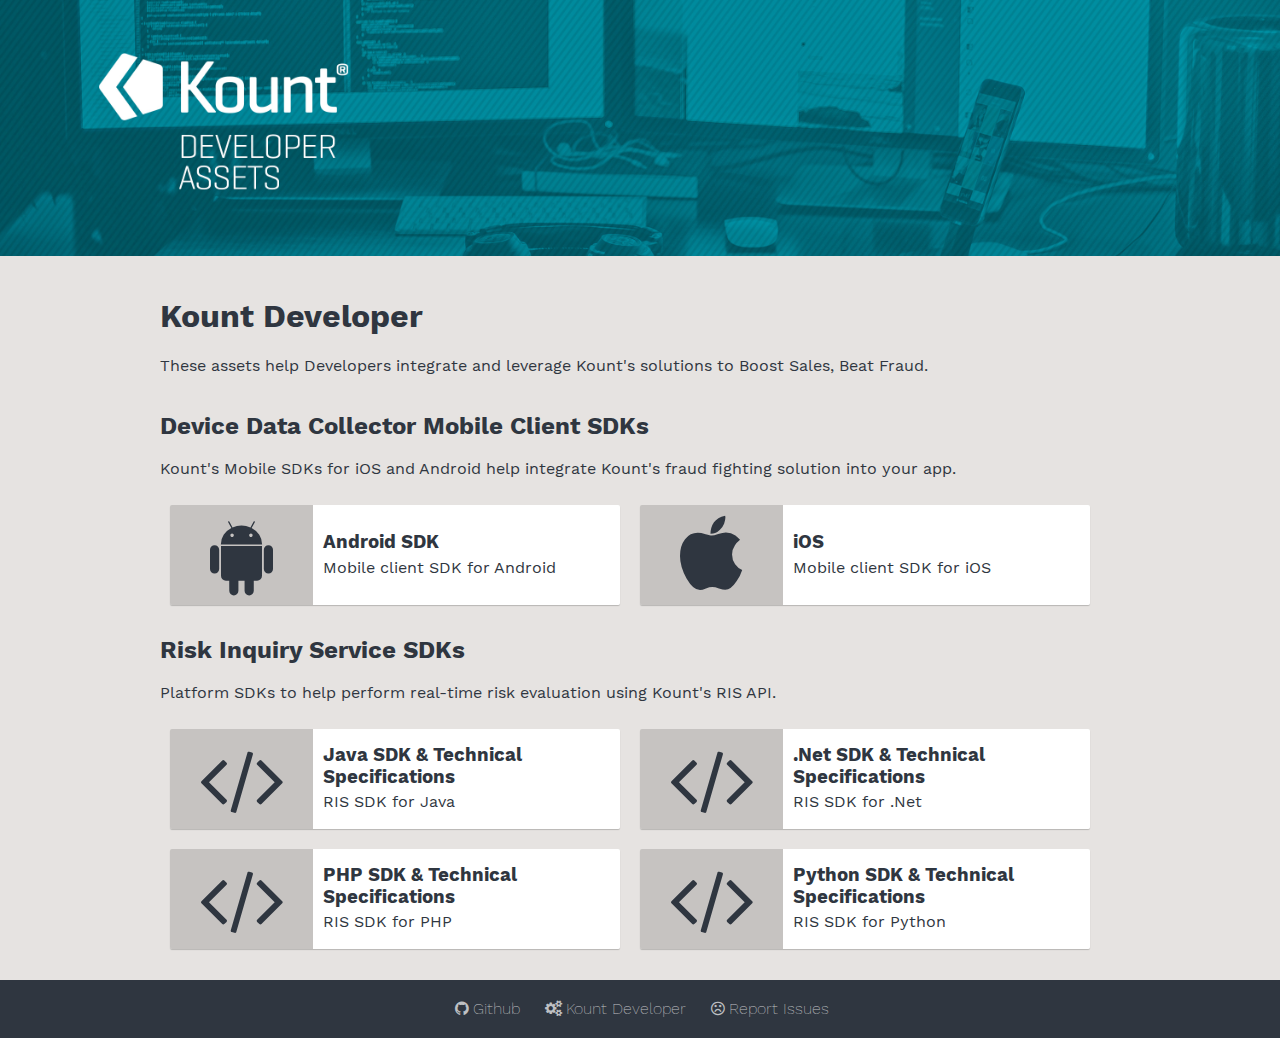
==== index.html @ e6fa9da9 "Added "& Technical Specifications" to languages" ====
<!DOCTYPE html>
<html>
<head>
  <meta charset='utf-8'>
  <meta name='viewport' content='width=device-width'>
  <title>Kount Developer Assets</title>

  <link rel="shortcut icon" type="image/x-icon" href="favicon.ico">
  <link rel="stylesheet" href="https://maxcdn.bootstrapcdn.com/font-awesome/4.7.0/css/font-awesome.min.css">
  <!-- HTML5 shim and Respond.js for IE8 support of HTML5 elements and media queries -->
  <!--[if lt IE 9]>
  <script src="https://oss.maxcdn.com/html5shiv/3.7.2/html5shiv.min.js"></script>
  <script src="https://oss.maxcdn.com/respond/1.4.2/respond.min.js"></script>
  <![endif]-->

  <link rel="stylesheet" href="styles/style.css">
</head>
<body>
<header>
  <img src='img/dev-banner.jpg'/>
</header>
<main>

  <div>
    <h1>Kount Developer</h1>
    <p>These assets help Developers integrate and leverage Kount's
      solutions to Boost Sales, Beat Fraud.</p>
  </div>

  <div id="mobile-client">
    <h2>Device Data Collector Mobile Client SDKs</h2>
    <p>Kount's Mobile SDKs for iOS and Android help integrate Kount's fraud fighting solution into your app.</p>
    <div class="cards">
      <div>
        <div><i class="fa fa-android fa-5x"></i></div>
        <a href="mobile-client/android.html">
          <h3>Android SDK</h3>
          <p>Mobile client SDK for Android</p>
        </a>
      </div>
      <div>
        <div><i class="fa fa-apple fa-5x"></i></div>
        <a href="mobile-client/ios.html">
          <h3>iOS</h3>
          <p>Mobile client SDK for iOS</p>
        </a>
      </div>
    </div>
  </div>

  <div id="ris">
    <h2>Risk Inquiry Service SDKs</h2>
    <p>Platform SDKs to help perform real-time risk evaluation using Kount's RIS API.</p>
    <div class='cards'>
      <div>
        <div><i class="fa fa-code fa-5x"></i></div>
        <a href="ris-sdk/java.html">
          <h3>Java SDK & Technical Specifications</h3>
          <p>RIS SDK for Java</p>
        </a>
      </div>
      <div>
        <div><i class="fa fa-code fa-5x"></i></div>
        <a href="ris-sdk/dotnet.html">
          <h3>.Net SDK & Technical Specifications</h3>
          <p>RIS SDK for .Net</p>
        </a>
      </div>
      <div>
        <div><i class="fa fa-code fa-5x"></i></div>
        <a href="ris-sdk/php.html">
          <h3>PHP SDK & Technical Specifications</h3>
          <p>RIS SDK for PHP</p>
        </a>
      </div>
      <div>
        <div><i class="fa fa-code fa-5x"></i></div>
        <a href="ris-sdk/python.html">
          <h3>Python SDK & Technical Specifications</h3>
          <p>RIS SDK for Python</p>
        </a>
      </div>
    </div>
  </div>
</main>
<footer>
  <div>
    <a href="https://github.com/Kount"><i class='fa fa-github'></i>Github</a>
    <a href="index.html"><i class='fa fa-cogs'></i>Kount Developer</a>
    <a href='mailto:support@kount.com'><i class='fa fa-frown-o'></i>Report Issues</a>
  </div>
</footer>
</body>
</html>
---- styles/style.css ----
@import './normalize.css';
/* USEFUL COLORS
 * =============
 * Teal: #0096AA
 * Midnight: #2F3640
 * Gray: #E6E3E1
 * Yellow: #CDB338
 */

a {
    color:#0096AA;
}

@font-face {
    font-family:'Work Sans';
    src:
            url('WorkSans-ExtraLight.woff2') format('woff2'),
            url('WorkSans-ExtraLight.woff') format('woff'),
            url('WorkSans-ExtraLight.ttf') format('ttf');
    font-weight:100;
}
@font-face {
    font-family:'Work Sans';
    src:
            url('WorkSans-ExtraLight.woff2') format('woff2'),
            url('WorkSans-ExtraLight.woff') format('woff'),
            url('WorkSans-ExtraLight.ttf') format('ttf');
    font-weight:200;
}
@font-face {
    font-family:'Work Sans';
    src:
            url('WorkSans-ExtraLight.woff2') format('woff2'),
            url('WorkSans-ExtraLight.woff') format('woff'),
            url('WorkSans-ExtraLight.ttf') format('ttf');
    font-weight:300;
}

@font-face {
    font-family:'Work Sans';
    src:
            url('WorkSans-Regular.woff2') format('woff2'),
            url('WorkSans-Regular.woff') format('woff'),
            url('WorkSans-Regular.ttf') format('ttf');
    font-weight:400;
}
@font-face {
    font-family:'Work Sans';
    src:
            url('WorkSans-Regular.woff2') format('woff2'),
            url('WorkSans-Regular.woff') format('woff'),
            url('WorkSans-Regular.ttf') format('ttf');
    font-weight:500;
}
@font-face {
    font-family:'Work Sans';
    src:
            url('WorkSans-Regular.woff2') format('woff2'),
            url('WorkSans-Regular.woff') format('woff'),
            url('WorkSans-Regular.ttf') format('ttf');
    font-weight:600;
}

@font-face {
    font-family:'Work Sans';
    src:
            url('WorkSans-Bold.woff2') format('woff2'),
            url('WorkSans-Bold.woff') format('woff'),
            url('WorkSans-Bold.ttf') format('ttf');
    font-weight:700;
}

@font-face {
    font-family:'Work Sans';
    src:
            url('WorkSans-Bold.woff2') format('woff2'),
            url('WorkSans-Bold.woff') format('woff'),
            url('WorkSans-Bold.ttf') format('ttf');
    font-weight:800;
}

@font-face {
    font-family:'Work Sans';
    src:
            url('WorkSans-Bold.woff2') format('woff2'),
            url('WorkSans-Bold.woff') format('woff'),
            url('WorkSans-Bold.ttf') format('ttf');
    font-weight:900;
    font-style:normal;
}

body {
    background-color:#2F3640;
    color:white;
    font-family:Work Sans, Arial, sans-serif;
}
header {
    background:#0096AA;
    color:white;
}
header > img {
    display:block;
    max-width:100%;
}
main {
    background-color:#E6E3E1;
    color:#2F3640;
    padding:20px 0;
}
header, main, footer {
    text-align:center;
}
header>div, main>div, footer>div {
    background-clip:border-box;
    margin:0 auto;
    padding:1px 20px;
    text-align:left;
    max-width:960px;
}
.cards {
    display:flex;
    flex-wrap:wrap;
    justify-content:flex-start;
    align-content:flex-start;
}
.cards > * {
    margin:10px;
    width:100%;
    min-height:100px;
    display:flex;
    box-shadow:0 1px 1px rgba(0,0,0,0.2);
    border-radius:2px;
}
@media (min-width:670px) {
    .cards > * {
        width:45%;
    }
}
@media (min-width:920px) {
    .cards > * {
        width:450px;
    }
}

.cards>*:hover >:first-child {
    background-color:#0096AA;
    color:white;
}
.cards > * > *:first-child,
.cards > * > *:last-child {
    border-radius:2px 0 0 2px;
    flex:1;
    text-align:center;
    display:flex;
    flex-direction:column;
    justify-content:center;
    align-content:center;
    background-color:#C6C3C1;
    transition:background-color 300ms;
}
.cards > * > *:last-child {
    border-radius:0 2px 2px 0;
    background-color:white;
    flex:2;
    text-align:left;
    padding:10px;
}
.cards > * > *:last-child > * {
    padding:0;
    margin:0;
}
.cards a {
    text-decoration:none;
    color:#2F3640;
}
.cards > div > a:last-child > h3 {
    margin-bottom:5px;
}
footer>div {
    padding:20px;
    text-align:center;
}
footer a {
    color:rgba(255,255,255,0.7);
    font-weight:100;
    text-decoration:none;
    display:inline-block;
    margin:0 8px;
    transition:color 300ms;
}
footer a:hover {
    color:#0096AA;
}
footer a i {
    display:inline-block;
    margin:0 4px;
}
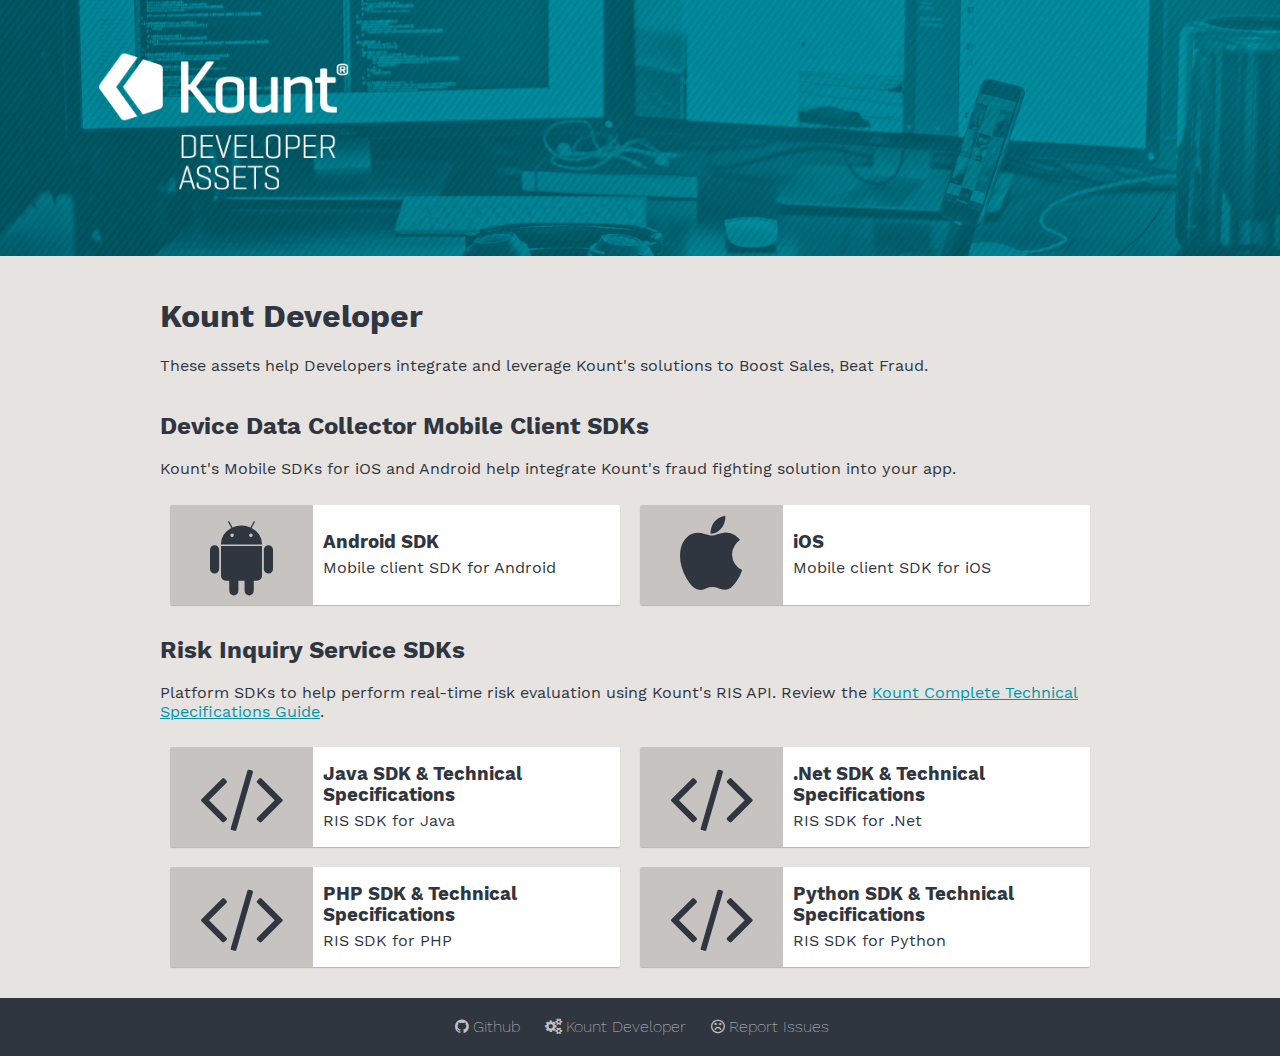
==== commit b28944b0: "added reference to tech specs guide on index.html." ====
--- a/index.html
+++ b/index.html
@@ -50,33 +50,33 @@
 
   <div id="ris">
     <h2>Risk Inquiry Service SDKs</h2>
-    <p>Platform SDKs to help perform real-time risk evaluation using Kount's RIS API.</p>
+    <p>Platform SDKs to help perform real-time risk evaluation using Kount's RIS API. Review the <a href="https://github.com/Kount/Kount.github.io/blob/master/ris-sdk/specguide696.pdf">Kount Complete Technical Specifications Guide</a>.</p>
     <div class='cards'>
       <div>
         <div><i class="fa fa-code fa-5x"></i></div>
         <a href="ris-sdk/java.html">
-          <h3>Java SDK & Technical Specifications</h3>
+          <h3>Java SDK &amp Technical Specifications</h3>
           <p>RIS SDK for Java</p>
         </a>
       </div>
       <div>
         <div><i class="fa fa-code fa-5x"></i></div>
         <a href="ris-sdk/dotnet.html">
-          <h3>.Net SDK & Technical Specifications</h3>
+          <h3>.Net SDK &amp Technical Specifications</h3>
           <p>RIS SDK for .Net</p>
         </a>
       </div>
       <div>
         <div><i class="fa fa-code fa-5x"></i></div>
         <a href="ris-sdk/php.html">
-          <h3>PHP SDK & Technical Specifications</h3>
+          <h3>PHP SDK &amp Technical Specifications</h3>
           <p>RIS SDK for PHP</p>
         </a>
       </div>
       <div>
         <div><i class="fa fa-code fa-5x"></i></div>
         <a href="ris-sdk/python.html">
-          <h3>Python SDK & Technical Specifications</h3>
+          <h3>Python SDK &amp Technical Specifications</h3>
           <p>RIS SDK for Python</p>
         </a>
       </div>
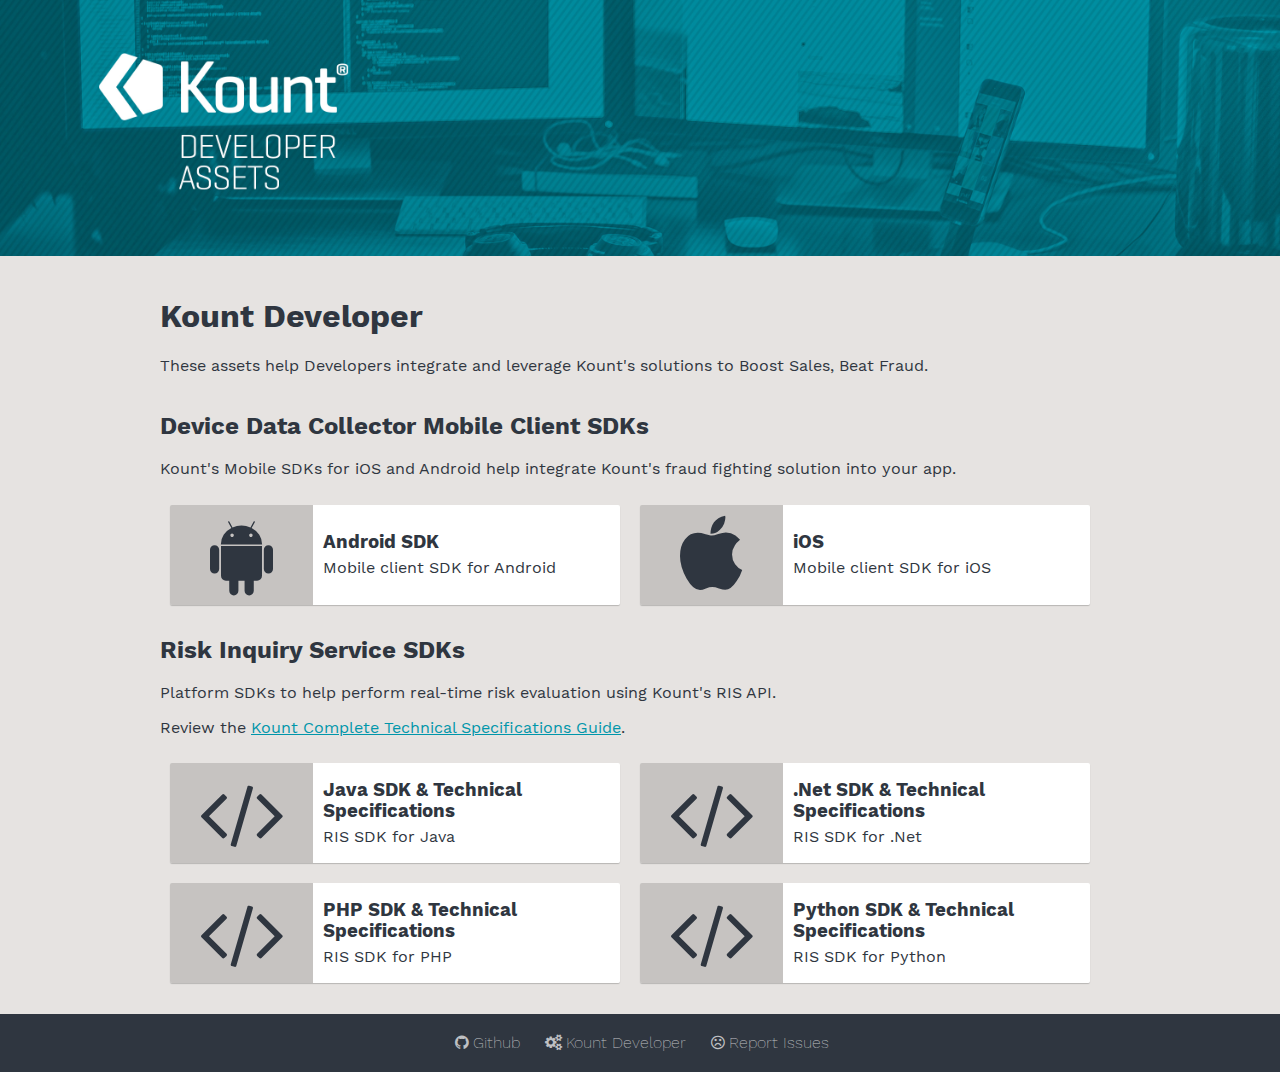
==== commit eaeab79a: "Update index.html" ====
--- a/index.html
+++ b/index.html
@@ -50,7 +50,8 @@
 
   <div id="ris">
     <h2>Risk Inquiry Service SDKs</h2>
-    <p>Platform SDKs to help perform real-time risk evaluation using Kount's RIS API. Review the <a href="https://github.com/Kount/Kount.github.io/blob/master/ris-sdk/specguide696.pdf">Kount Complete Technical Specifications Guide</a>.</p>
+    <p>Platform SDKs to help perform real-time risk evaluation using Kount's RIS API.</p>
+    <p>Review the <a href="https://github.com/Kount/Kount.github.io/blob/master/ris-sdk/specguide696.pdf">Kount Complete Technical Specifications Guide</a>.</p>
     <div class='cards'>
       <div>
         <div><i class="fa fa-code fa-5x"></i></div>
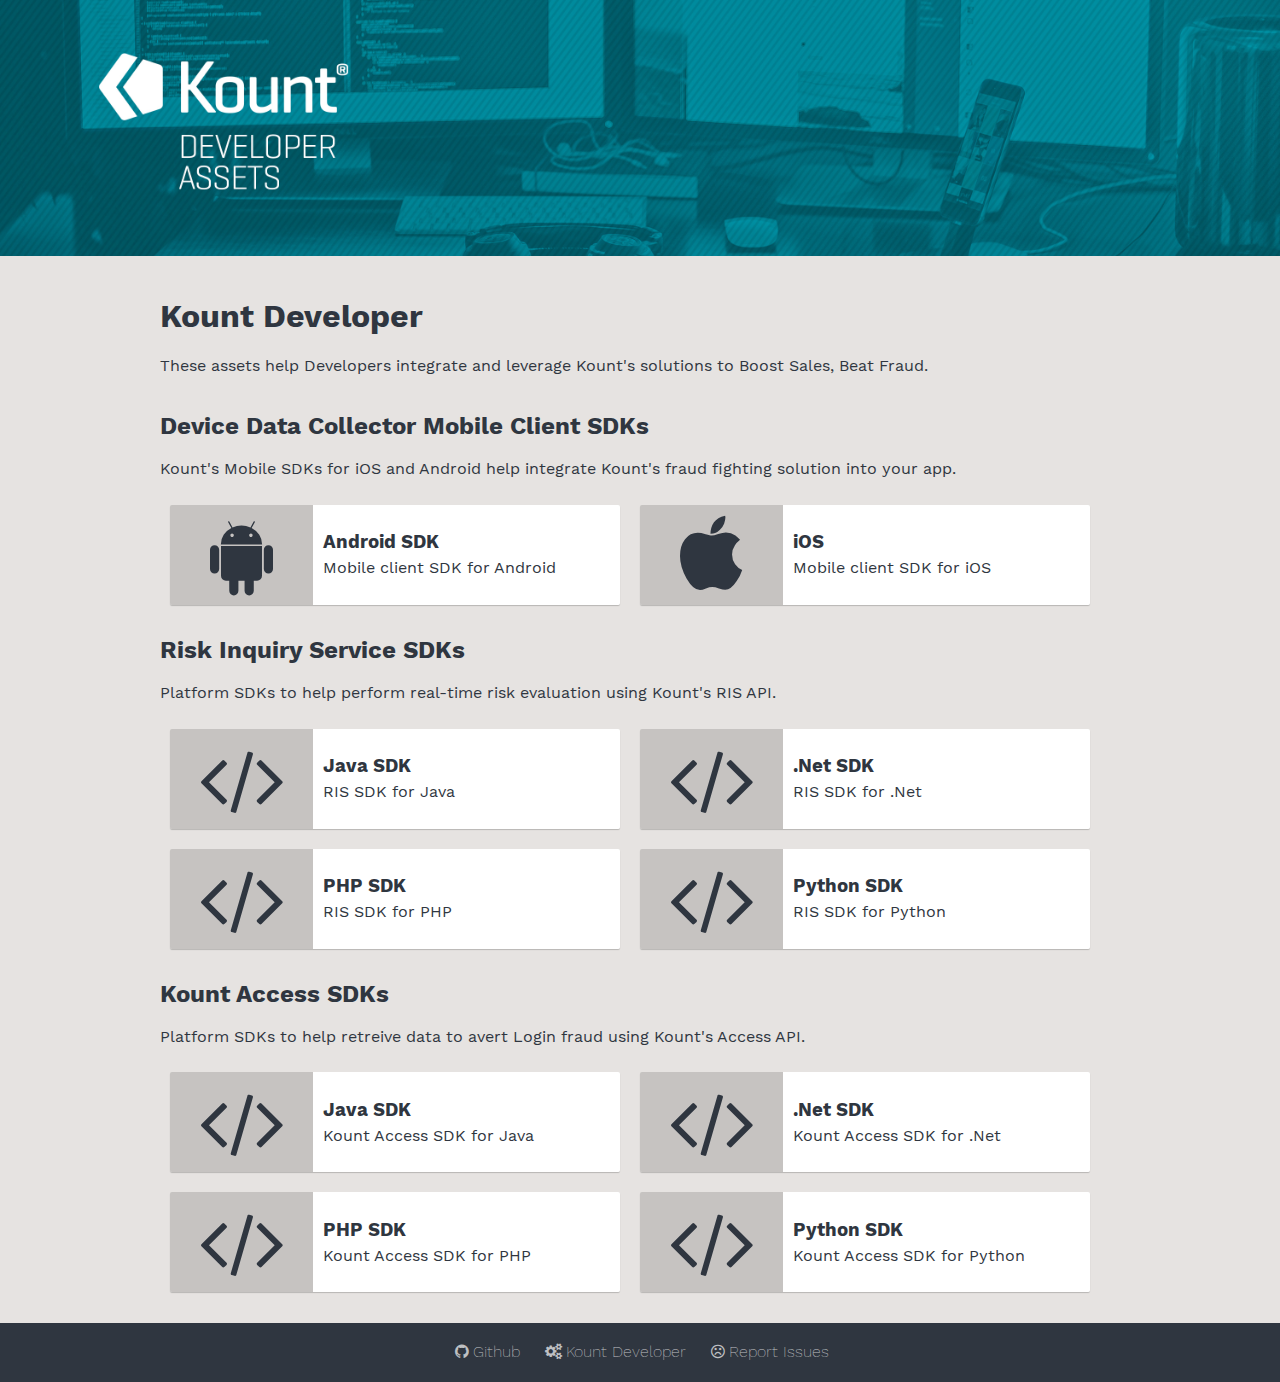
==== commit 6f345b06: "Kount Access update" ====
--- a/index.html
+++ b/index.html
@@ -51,38 +51,75 @@
   <div id="ris">
     <h2>Risk Inquiry Service SDKs</h2>
     <p>Platform SDKs to help perform real-time risk evaluation using Kount's RIS API.</p>
-    <p>Review the <a href="https://github.com/Kount/Kount.github.io/blob/master/ris-sdk/specguide696.pdf">Kount Complete Technical Specifications Guide</a>.</p>
     <div class='cards'>
       <div>
         <div><i class="fa fa-code fa-5x"></i></div>
         <a href="ris-sdk/java.html">
-          <h3>Java SDK &amp Technical Specifications</h3>
+          <h3>Java SDK</h3>
           <p>RIS SDK for Java</p>
         </a>
       </div>
       <div>
         <div><i class="fa fa-code fa-5x"></i></div>
         <a href="ris-sdk/dotnet.html">
-          <h3>.Net SDK &amp Technical Specifications</h3>
+          <h3>.Net SDK</h3>
           <p>RIS SDK for .Net</p>
         </a>
       </div>
       <div>
         <div><i class="fa fa-code fa-5x"></i></div>
         <a href="ris-sdk/php.html">
-          <h3>PHP SDK &amp Technical Specifications</h3>
+          <h3>PHP SDK</h3>
           <p>RIS SDK for PHP</p>
         </a>
       </div>
       <div>
         <div><i class="fa fa-code fa-5x"></i></div>
         <a href="ris-sdk/python.html">
-          <h3>Python SDK &amp Technical Specifications</h3>
+          <h3>Python SDK</h3>
           <p>RIS SDK for Python</p>
         </a>
       </div>
     </div>
   </div>
+ 
+ <!--  Adding a section for Kount Acccess SDKs
+    -->
+   <div id="access">
+    <h2>Kount Access SDKs</h2>
+    <p>Platform SDKs to help retreive data to avert Login fraud using Kount's Access API.</p>
+    <div class='cards'>
+      <div>
+        <div><i class="fa fa-code fa-5x"></i></div>
+        <a href="access-sdk/kajava.html">
+          <h3>Java SDK</h3>
+          <p>Kount Access SDK for Java</p>
+        </a>
+      </div>
+      <div>
+        <div><i class="fa fa-code fa-5x"></i></div>
+        <a href="access-sdk/kadotnet.html">
+          <h3>.Net SDK</h3>
+          <p>Kount Access SDK for .Net</p>
+        </a>
+      </div>
+      <div>
+        <div><i class="fa fa-code fa-5x"></i></div>
+        <a href="access-sdk/kaphp.html">
+          <h3>PHP SDK</h3>
+          <p>Kount Access SDK for PHP</p>
+        </a>
+      </div>
+      <div>
+        <div><i class="fa fa-code fa-5x"></i></div>
+        <a href="access-sdk/kapython.html">
+          <h3>Python SDK</h3>
+          <p>Kount Access SDK for Python</p>
+        </a>
+      </div>
+    </div>
+  </div>
+ 
 </main>
 <footer>
   <div>
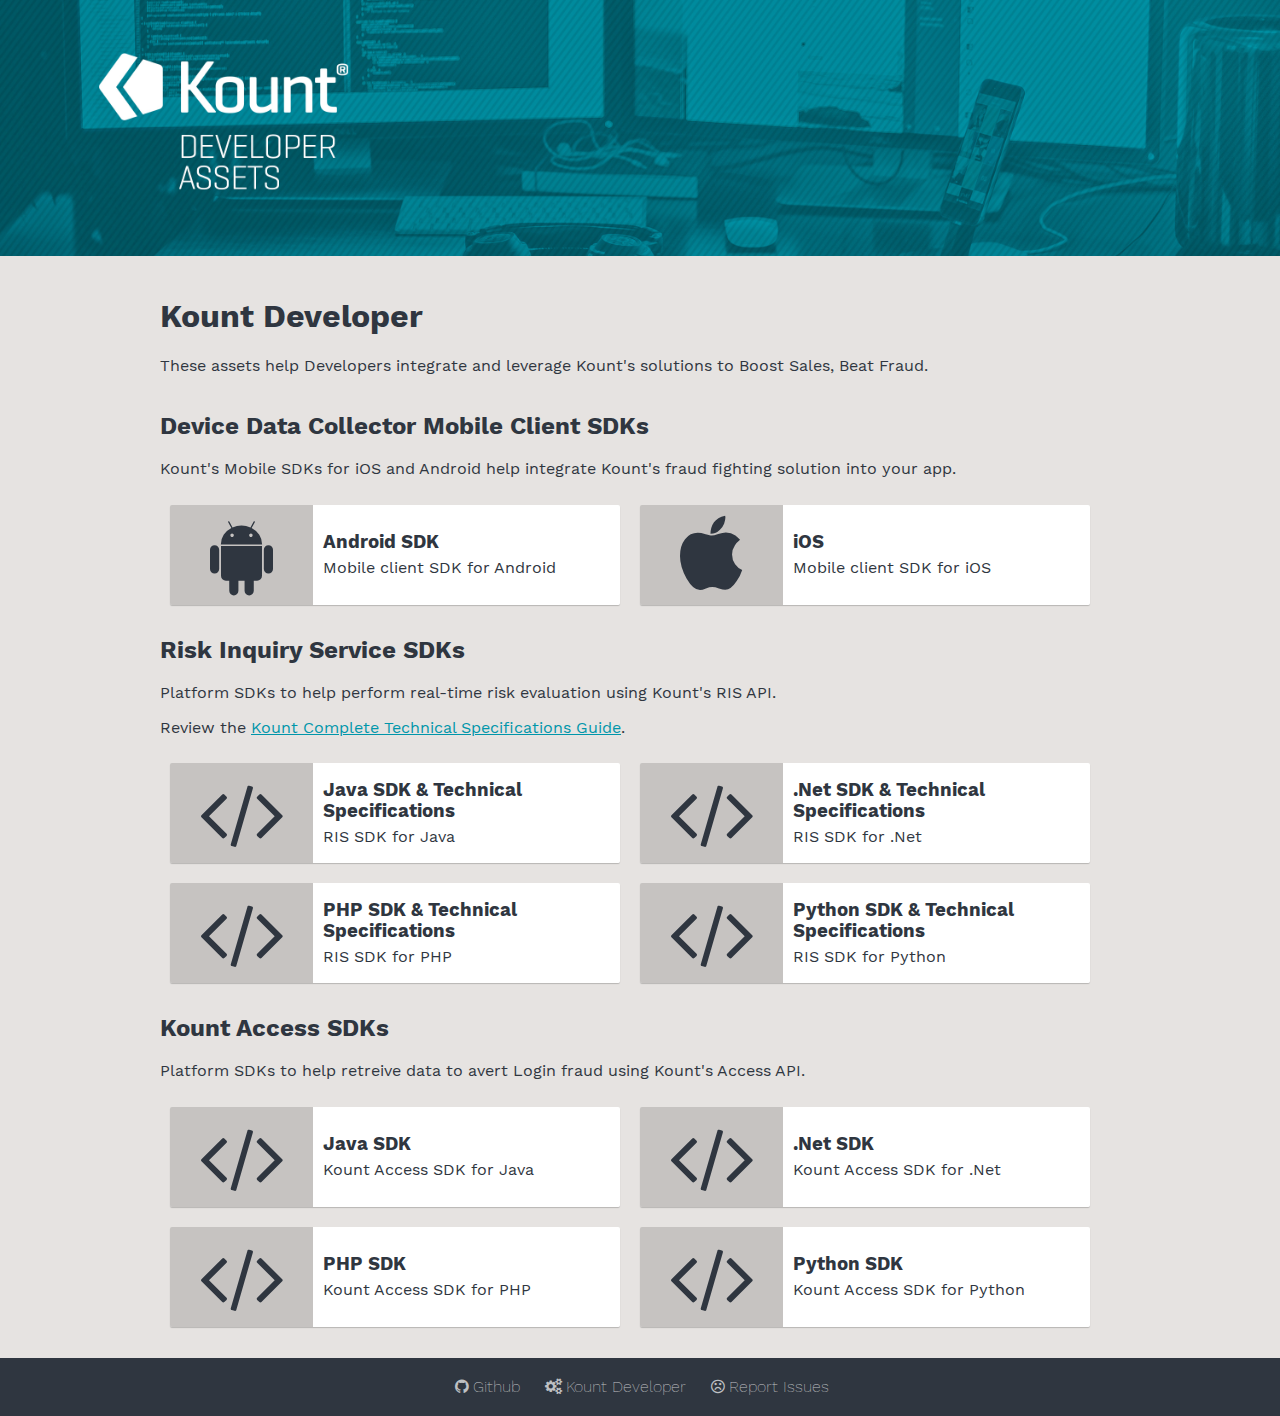
==== commit f9dca73a: "Merge branch 'master' of https://github.com/Kount/Kount.github.io" ====
--- a/index.html
+++ b/index.html
@@ -51,32 +51,33 @@
   <div id="ris">
     <h2>Risk Inquiry Service SDKs</h2>
     <p>Platform SDKs to help perform real-time risk evaluation using Kount's RIS API.</p>
+    <p>Review the <a href="http://kount.github.io/ris-sdk/specguide696.pdf">Kount Complete Technical Specifications Guide</a>.</p>
     <div class='cards'>
       <div>
         <div><i class="fa fa-code fa-5x"></i></div>
         <a href="ris-sdk/java.html">
-          <h3>Java SDK</h3>
+          <h3>Java SDK &amp Technical Specifications</h3>
           <p>RIS SDK for Java</p>
         </a>
       </div>
       <div>
         <div><i class="fa fa-code fa-5x"></i></div>
         <a href="ris-sdk/dotnet.html">
-          <h3>.Net SDK</h3>
+          <h3>.Net SDK &amp Technical Specifications</h3>
           <p>RIS SDK for .Net</p>
         </a>
       </div>
       <div>
         <div><i class="fa fa-code fa-5x"></i></div>
         <a href="ris-sdk/php.html">
-          <h3>PHP SDK</h3>
+          <h3>PHP SDK &amp Technical Specifications</h3>
           <p>RIS SDK for PHP</p>
         </a>
       </div>
       <div>
         <div><i class="fa fa-code fa-5x"></i></div>
         <a href="ris-sdk/python.html">
-          <h3>Python SDK</h3>
+          <h3>Python SDK &amp Technical Specifications</h3>
           <p>RIS SDK for Python</p>
         </a>
       </div>
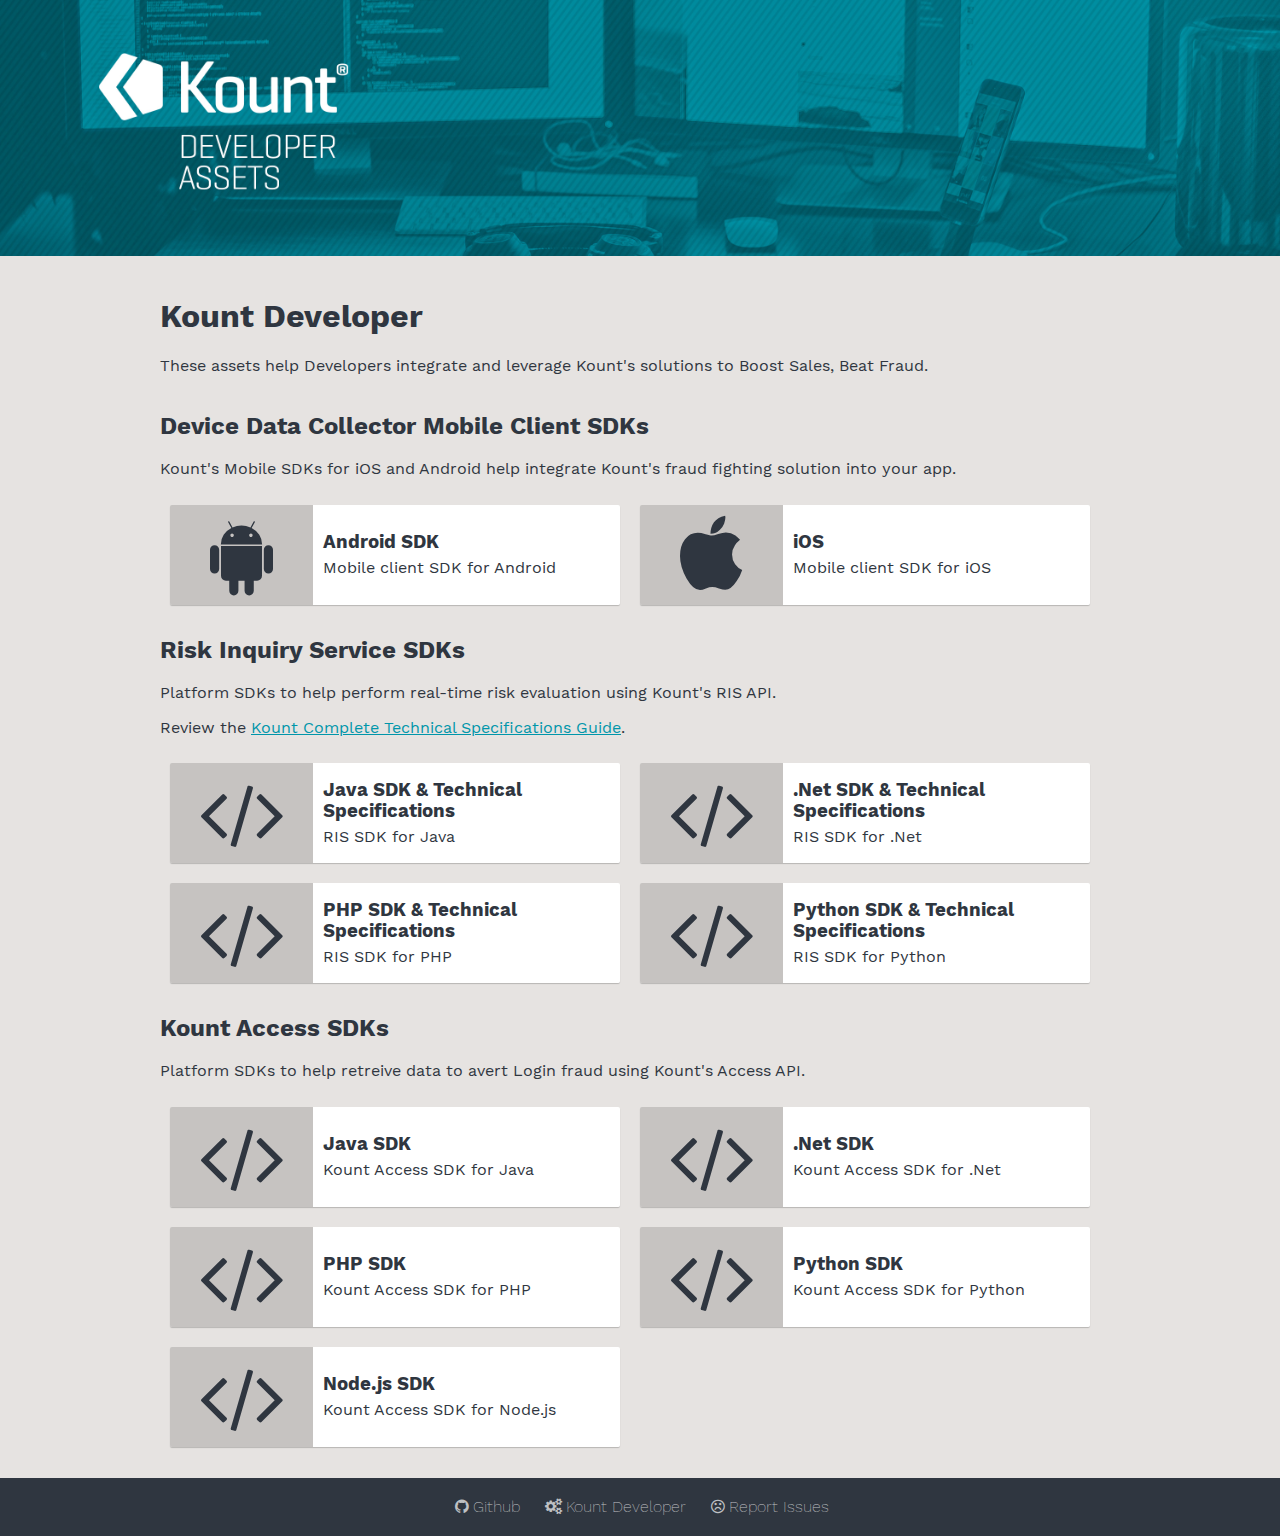
==== commit 5ab28604: "Add node.js to Kount Access SDK" ====
--- a/index.html
+++ b/index.html
@@ -118,6 +118,13 @@
           <p>Kount Access SDK for Python</p>
         </a>
       </div>
+      <div>
+        <div><i class="fa fa-code fa-5x"></i></div>
+        <a href="access-sdk/kanodejs.html">
+          <h3>Node.js SDK</h3>
+          <p>Kount Access SDK for Node.js</p>
+        </a>
+      </div>
     </div>
   </div>
  
